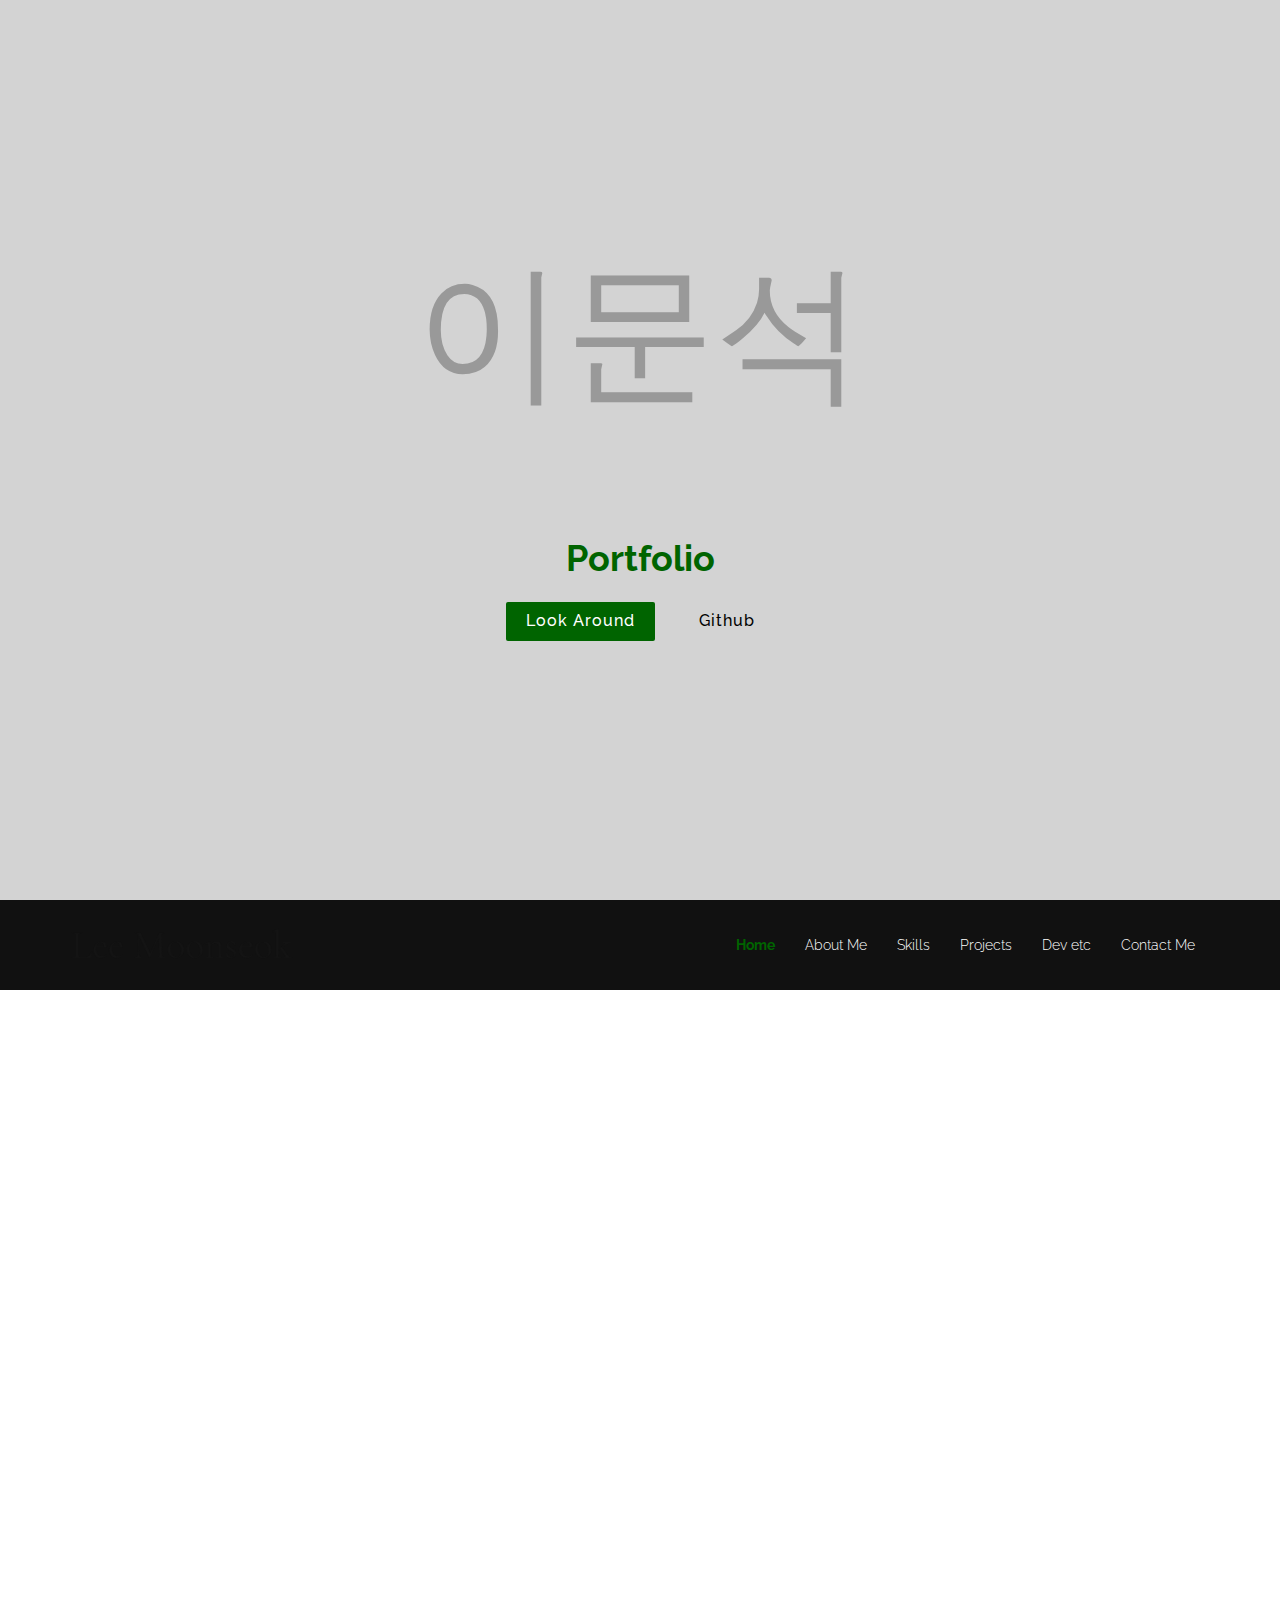
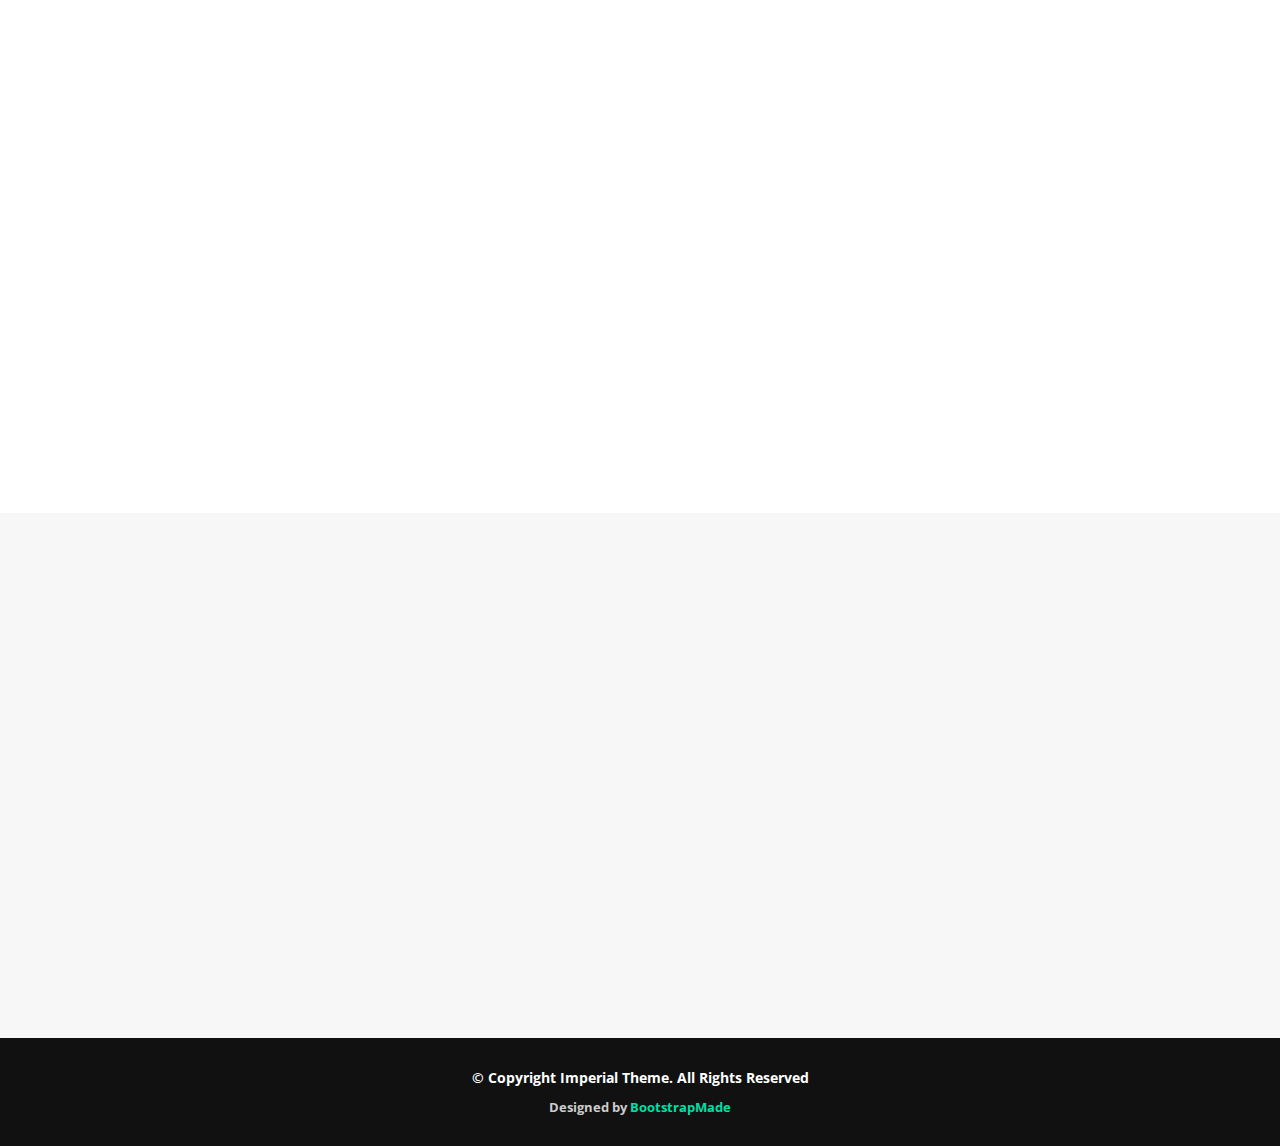
==== index.html @ 18195cc5 "modify some text" ====
<!DOCTYPE html>
<html lang="ko" xmlns="http://www.w3.org/1999/xhtml" xmlns:th="http://www.thymeleaf.org" xmlns:layout="http://www.ultraq.net.nz/thymeleaf/layout">

<head>
    <meta charset="utf-8">
    <title>이문석</title>
    <meta content="width=device-width, initial-scale=1.0" name="viewport">
    <meta content="" name="keywords">
    <meta content="" name="description">

    <!-- Facebook Opengraph integration: https://developers.facebook.com/docs/sharing/opengraph -->
    <meta property="og:title" content="">
    <meta property="og:image" content="">
    <meta property="og:url" content="">
    <meta property="og:site_name" content="">
    <meta property="og:description" content="">

    <!-- Twitter Cards integration: https://dev.twitter.com/cards/  -->
    <meta name="twitter:card" content="summary">
    <meta name="twitter:site" content="">
    <meta name="twitter:title" content="">
    <meta name="twitter:description" content="">
    <meta name="twitter:image" content="">

    <!-- Place your favicon.ico and apple-touch-icon.png in the template root directory -->
    <link href="src/main/resources/static/img/favicon.png" rel="shortcut icon">

    <!-- Google Fonts -->
    <link href="https://fonts.googleapis.com/css?family=Open+Sans:300,300i,400,400i,700,700i|Raleway:300,400,500,700,800" rel="stylesheet">

    <!-- Bootstrap CSS File -->
    <link href="./src/main/resources/static/lib/bootstrap/css/bootstrap.min.css" rel="stylesheet">

    <!-- Libraries CSS Files -->
    <link href="./src/main/resources/static/lib/font-awesome/css/font-awesome.min.css" rel="stylesheet">
    <link href="./src/main/resources/static/lib/animate-css/animate.min.css" rel="stylesheet">

    <!-- Main Stylesheet File -->
    <link href="./src/main/resources/static/css/style.css" rel="stylesheet">
    <link href="http://fonts.googleapis.com/earlyaccess/notosanskr.css" rel="stylesheet">
    <!-- =======================================================
      Theme Name: Imperial
      Theme URL: https://bootstrapmade.com/imperial-free-onepage-bootstrap-theme/
      Author: BootstrapMade.com
      Author URL: https://bootstrapmade.com
    ======================================================= -->
</head>

<body>
<div id="preloader"></div>

<!--==========================
Hero Section
============================-->
<section id="hero">
    <div class="hero-container">
        <div class="wow fadeIn">

            <h2><span class="rotating" style="font-size:150px">이문석, Lee Moonseok</span></h2>
            <br><br>
            <h1>Portfolio</h1>
            <div class="actions">
                <a href="#about" class="btn-get-started">Look Around</a>
                <a href="https://github.com/moonseoklee" class="btn-services">Github</a>
            </div>
        </div>
    </div>
</section>

<!--==========================
Header Section
============================-->
<header id="header">
    <div class="container">

        <div id="logo" class="pull-left">
            <a href="#hero"><img src="./src/main/resources/static/img/logo.png" alt="" title="" /></img></a>
            <!-- Uncomment below if you prefer to use a text image -->
            <!--<h1><a href="#hero">Header 1</a></h1>-->
        </div>

        <nav id="nav-menu-container">
            <ul class="nav-menu">
                <li class="menu-active"><a href="#hero" style="font-weight: bold">Home</a></li>
                <li><a href="#about">About Me</a></li>
                <li><a href="#skills">Skills</a></li>
                <li><a href="#portfolio">Projects</a></li>
                <li><a href="#team">Dev etc</a></li>

                <!--li class="menu-has-children"><a href="">Drop Down</a>
                    <ul>
                        <li><a href="#">Drop Down 1</a></li>
                        <li class="menu-has-children"><a href="#">Drop Down 2</a>
                            <ul>
                                <li><a href="#">Deep Drop Down 1</a></li>
                                <li><a href="#">Deep Drop Down 2</a></li>
                                <li><a href="#">Deep Drop Down 3</a></li>
                                <li><a href="#">Deep Drop Down 4</a></li>
                                <li><a href="#">Deep Drop Down 5</a></li>
                            </ul>
                        </li>
                        <li><a href="#">Drop Down 3</a></li>
                        <li><a href="#">Drop Down 4</a></li>
                        <li><a href="#">Drop Down 5</a></li>
                    </ul>
                </li-->
                <li><a href="#contact">Contact Me</a></li>
            </ul>
        </nav>
        <!-- #nav-menu-container -->
    </div>
</header>
<!-- #header -->

<!--==========================
About Section
============================-->
<section id="about">
    <div class="container wow fadeInUp">
        <div class="row">
            <div class="col-md-12">
                <h3 class="section-title">About Me</h3>
                <div class="section-title-divider"></div>
                <p class="section-description"><div style="text-align: center" class="ns">신입 개발자입니다</div></p>
            </div>
        </div>
    </div>
    <div class="container about-container wow fadeInUp">
        <div class="row">

            <div class="col-lg-6 about-img">
                <img src="./src/main/resources/static/img/about-img.png" alt="">
            </div>

            <div class="col-md-6 about-content">
                <h2 class="about-title"><p class="ns"></p></h2>
                <p class="about-text" style="font-size:25px">
                    겸손하게 성장하고 있습니다.
                </p><br>
                <p class="about-text" style="font-size:20px;color:darkgray">
                    성장을 사이트에 꾸준히 기록하겠습니다.
                </p>

            </div>
        </div>
    </div>
</section>

<!--==========================
스킬 섹션
============================-->
<section id="skills">
    <div class="container wow fadeInUp">
        <div class="row">
            <div class="col-md-12">
                <h3 class="section-title">Skills</h3>
                <div class="section-title-divider"></div>
                <p class="section-description"><div style="text-align: center" class="ns">계속 늘어나고 있습니다</div></p>
            </div>
        </div>

        <div class="col-md-2 about-content"><h2 class="about-title">Language</h2></div>
        <div class="row">
            <div class="col-md-2 service-item">
                <div class="service-icon"><img src="https://img.icons8.com/color/48/000000/python.png"></div>
                <h4 class="service-title"><a href="">Python</a></h4>
            </div>
            <div class="col-md-2 service-item">
                <div class="service-icon"><img src="https://img.icons8.com/dusk/48/000000/java-coffee-cup-logo.png"></div>
                <h4 class="service-title"><a href="">Java</a></h4>
            </div>
            <div class="col-md-2 service-item">
                <div class="service-icon"><img src="https://img.icons8.com/color/48/000000/c-plus-plus-logo.png"></div>
                <h4 class="service-title"><a href="">C++</a></h4>
            </div>
            <div class="col-md-3 service-item">
                <div class="service-icon"><img src="https://img.icons8.com/ios-filled/48/000000/javascript.png"></div>
                <h4 class="service-title"><a href="">Javascript</a></h4>

            </div>

        </div>
        <div class="col-md-2 about-content"><h2 class="about-title">Framework</h2></div>
        <div class="row">

            <div class="col-md-2 service-item">
                <div class="service-icon"><img src="https://img.icons8.com/color/48/000000/nodejs.png"></div>
                <h4 class="service-title"><a href="">NodeJS</a></h4>
            </div>
            <div class="col-md-2 service-item">
                <div class="service-icon"><img src="https://img.icons8.com/color/48/000000/django.png"></div>
                <h4 class="service-title"><a href="">Django</a></h4>
            </div>
            <div class="col-md-3 service-item">
                <div class="service-icon"><img src="https://img.icons8.com/color/48/000000/spring-logo.png"></div>
                <h4 class="service-title"><a href="">Springboot</a></h4>
            </div>
        </div>

        <div class="col-md-2 about-content"><h2 class="about-title">Database</h2></div>
        <div class="row">
            <div class="col-md-2 service-item">
                <div class="service-icon"><img src="https://img.icons8.com/color/48/000000/mysql.png"></div>
                <h4 class="service-title"><a href="">MySQL</a></h4>
            </div>
            <div class="col-md-2 service-item">
                <div class="service-icon"><img src="src/main/resources/static/img/dynamo.png" width="48" height="48"></div>
                <h4 class="service-title"><a href="">Dynamo</a></h4>
            </div>
            <div class="col-md-2 service-item">
                <div class="service-icon"><img src="https://img.icons8.com/color/48/000000/mongodb.png"></div>
                <h4 class="service-title"><a href="">Mongo</a></h4>
            </div>
        </div>

        <div class="col-md-2 about-content"><h2 class="about-title">Etc</h2></div>
        <div class="row">
            <div class="col-md-2 service-item">
                <div class="service-icon"><img src="https://img.icons8.com/doodle/48/000000/github--v1.png"/></div>
                <h4 class="service-title"><a href="">Git</a></h4>
            </div>
            <div class="col-md-2 service-item">
                <div class="service-icon"><img src="src/main/resources/static/img/aws.png" width="65" height="48"></div>
                <h4 class="service-title"><a href="">AWS</a></h4>
            </div>

        </div>
    </div>
</section>


<section id="subscribe">
    <div class="container wow fadeInUp">
        <div class="row">
            <div class="col-md-8">
                <h3 class="subscribe-title">Download Word File</h3>
                <p class="subscribe-text">doc 타입의 자소서, resume</p>
            </div>
            <div class="col-md-2 subscribe-btn-container">
                <a class="subscribe-btn" href="resume.docx">resumue</a>
            </div>
            <div class="col-md-2 subscribe-btn-container">
                <a class="subscribe-btn" href="자기소개서.docx">자소서</a>
            </div>
        </div>
    </div>
</section>

<!--==========================
Porfolio Section
============================-->
<section id="portfolio">
    <div class="container wow fadeInUp">
        <div class="row">
            <div class="col-md-12">
                <h3 class="section-title">Projects</h3>
                <div class="section-title-divider"></div>
                <p class="section-description">마우스를 올리면 설명이 나오고 클릭하면 git으로 이동합니다</p>
            </div>
        </div>

        <div class="row">
            <div class="col-md-3">
                <a class="portfolio-item" style="background-image: url(src/main/resources/static/img/portfolio-1.png);" href="https://github.com/moonseoklee/kugrade">
                    <div class="details">
                        <h4>KUGrade</h4>
                        <span>Django</span>
                        <span>&nbsp;</span>
                        <span>고려대학교 포털 아이디로 로그인을 하면 전체 성적을 그래프로 보여줍니다</span>
                    </div>
                </a>
            </div>

            <div class="col-md-3">
                <a class="portfolio-item" style="background-image: url(src/main/resources/static/img/portfolio-2.PNG);" href="https://github.com/moonseoklee/bitPrice">
                    <div class="details">
                        <h4>Bitprice</h4>
                        <span>javascript webextension</span>
                        <span>&nbsp;</span>
                        <span>암호화폐 거래소 API에서 수집한 암호화폐별 가격을 보여줍니다</span>
                    </div>
                </a>
            </div>

            <div class="col-md-3">
                <a class="portfolio-item" style="background-image: url(src/main/resources/static/img/portfolio-3.PNG);" href="https://github.com/moonseoklee/portfolio">
                    <div class="details">
                        <h4>Portfolio</h4>
                        <span>springboot bootstrap</span>
                        <span>&nbsp;</span>
                        <span>Springboot를 이용한 웹 포트폴리오. html 템플릿 저작권은 imperial-theme에게 있습니다. </span>
                    </div>
                </a>
            </div>

            <div class="col-md-3">
                <a class="portfolio-item" style="background-image: url(src/main/resources/static/img/portfolio-4.png);" href="">
                    <div class="details">
                        <h4>인구 대비 범죄, 범죄율 시각화</h4>
                        <span>python, folium(python lib)</span>
                        <span>&nbsp;</span>
                        <span>공공데이터 포털의 데이터를 파싱해 시각화합니다</span>
                    </div>
                </a>
            </div>




        </div>
    </div>
</section>

<!--==========================
Testimonials Section
============================-->
<!--section id="testimonials">
    <div class="container wow fadeInUp">
        <div class="row">
            <div class="col-md-12">
                <h3 class="section-title">Testimonials</h3>
                <div class="section-title-divider"></div>
                <p class="section-description">Erdo lide, nora porodo filece, salvam esse se, quod concedimus ses haec dicturum fuisse</p>
            </div>
        </div>

        <div class="row">
            <div class="col-md-3">
                <div class="profile">
                    <div class="pic"><img src="img/client-1.jpg" alt=""></div>
                    <h4>Saul Goodman</h4>
                    <span>Lawless Inc</span>
                </div>
            </div>
            <div class="col-md-9">
                <div class="quote">
                    <b><img src="img/quote_sign_left.png" alt=""></b> Proin iaculis purus consequat sem cure digni ssim donec porttitora entum suscipit rhoncus. Accusantium quam, ultricies eget id, aliquam eget nibh et. Maecen aliquam, risus at semper. <small><img src="img/quote_sign_right.png" alt=""></small>
                </div>
            </div>
        </div>

        <div class="row">
            <div class="col-md-9">
                <div class="quote">
                    <b><img src="img/quote_sign_left.png" alt=""></b> Sed ut perspiciatis unde omnis iste natus error sit voluptatem accusantium doloremque laudantium, totam rem aperiam, eaque ipsa quae ab illo inventore veritatis architecto beatae. <small><img src="img/quote_sign_right.png" alt=""></small>
                </div>
            </div>
            <div class="col-md-3">
                <div class="profile">
                    <div class="pic"><img src="img/client-2.jpg" alt=""></div>
                    <h4>Sara Wilsson</h4>
                    <span>Odeo Inc</span>
                </div>
            </div>
        </div>

    </div>
</section-->

<!--==========================
Team Section
============================-->
<section id="team">
    <div class="container wow fadeInUp">
        <div class="row">
            <div class="col-md-12">
                <h3 class="section-title">Dev etc</h3>
                <div class="section-title-divider"></div>
                <p class="section-description"><div style="text-align: center" class="ns">개발 관련 경험, 클릭하면 설명이 나와요</div></p>
            </div>
        </div>

        <div class="row">
            <div class="col-md-3">
                <div class="member">
                    <div class="pic"> <a href="#layer1" class="btn-example"><img src="src/main/resources/static/img/boj.JPG" alt=""></a>
                        <div id="layer1" class="pop-layer">
                        <div class="pop-container">
                            <div class="pop-conts">
                                <!--content //-->
                                <p style="text-align: left;font-size:12px" class="ctxt mb20">백준 온라인 저지 풀이<br>
                                   프로그래밍 문제풀이 사이트에서<br>
                                    300문제 이상을 풀었습니다.<br><br>
                                    Used : Python,C++<br>
                                    More : <a href="https://www.acmicpc.net/user/winnyiee" title="Pixel perfect">백준 solved list</a>
                                </p>

                                <div class="btn-r">
                                    <a href="#" class="btn-layerClose">Close</a>
                                </div>
                                <!--// content-->
                            </div>
                        </div>
                    </div></div>

                    <h4 style="color:black;">프로그래밍 문제풀이</h4>
                </div>
            </div>

            <div class="col-md-3">
                <div class="member">
                    <div class="pic"> <a href="#layer2" class="btn-example"><img src="src/main/resources/static/img/programmer.png" alt=""></a>
                        <div id="layer2" class="pop-layer">
                            <div class="pop-container">
                                <div class="pop-conts">
                                    <!--content //-->
                                    <p style="text-align: left;font-size:12px" class="ctxt mb20">개발 인턴<br>
                                        암호화폐 관련 플랫폼 제공 스타트업 SOOHO에서<br>
                                        malicious한 암호화폐 주소를 수집하고 <br>
                                        DB or 파일 스토리지에 적재하는 자동화 툴을 개발했습니다.<br><br>
                                        Used : Node.js, S3, DynamoDB
                                    </p>

                                    <div class="btn-r">
                                        <a href="#" class="btn-layerClose">Close</a>
                                    </div>
                                    <!--// content-->
                                </div>
                            </div>
                        </div></div>

                    <h4 style="color:black;">인턴</h4>
                </div>
            </div>
            <div class="col-md-3">
                <div class="member">
                    <div class="pic"> <a href="#layer3" class="btn-example"><img src="src/main/resources/static/img/lab.png" alt="">
                    </a>
                        <div id="layer3" class="pop-layer">
                            <div class="pop-container">
                                <div class="pop-conts">
                                    <!--content //-->
                                    <p style="text-align: left ;font-size:12px" class="ctxt mb20">IoT 연구실 학부연구생<br>
                                        학과 IoT 연구실에서 학부연구생 생활을 했습니다.<br>
                                        카카오API를 이용한 v2t,t2v UI를 제작하고<br>
                                        각종 세미나에 참석하여 기술 동향을 배우며<br>
                                        GAN을 이용한 Img generation 등을 하였습니다.<br>
                                        Used : Python, Tensorflow, EC2
                                    </p>

                                    <div class="btn-r">
                                        <a href="#" class="btn-layerClose">Close</a>
                                    </div>
                                    <!--// content-->
                                </div>
                            </div>
                        </div></div>

                    <h4 style="color:black;">학부연구생</h4>
                </div>
            </div>
            <div class="col-md-3">
                <div class="member">
                    <div class="pic"> <a href="#layer4" class="btn-example"><img src="src/main/resources/static/img/codeclub.png" width="128" alt="">
                    </a>
                        <div id="layer4" class="pop-layer">
                            <div class="pop-container">
                                <div class="pop-conts">
                                    <!--content //-->
                                    <p style="text-align: left ;font-size:12px" class="ctxt mb20">코드클럽 교육 봉사<br><br>
                                        codeclub이란 단체에서<br>
                                        교육 플랫폼 scratch를 이용해<br>
                                        초등생 대상으로 교육 봉사를 하였습니다.<br>

                                    </p>

                                    <div class="btn-r">
                                        <a href="#" class="btn-layerClose">Close</a>
                                    </div>
                                    <!--// content-->
                                </div>
                            </div>
                        </div></div>

                    <h4 style="color:black;">SW 교육 봉사</h4>
                </div>
            </div>
            <!--div class="col-md-3">
                <div class="member">
                    <div class="pic"><img src="img/team-3.jpg" alt=""></div>
                    <h4>William Anderson</h4>
                    <span>CTO</span>
                    <div class="social">
                        <a href=""><i class="fa fa-twitter"></i></a>
                        <a href=""><i class="fa fa-facebook"></i></a>
                        <a href=""><i class="fa fa-google-plus"></i></a>
                        <a href=""><i class="fa fa-linkedin"></i></a>
                    </div>
                </div>
            </div>

            <div class="col-md-3">
                <div class="member">
                    <div class="pic"><img src="img/team-4.jpg" alt=""></div>
                    <h4>Amanda Jepson</h4>
                    <span>Accountant</span>
                    <div class="social">
                        <a href=""><i class="fa fa-twitter"></i></a>
                        <a href=""><i class="fa fa-facebook"></i></a>
                        <a href=""><i class="fa fa-google-plus"></i></a>
                        <a href=""><i class="fa fa-linkedin"></i></a>
                    </div>
                </div>
            </div-->

        </div>
    </div>
</section>

<!--==========================
Contact Section
============================-->
<section id="contact">
    <div class="container wow fadeInUp">
        <div class="row">
            <div class="col-md-12">
                <h3 class="section-title">Contact Me</h3>
                <div class="section-title-divider"></div>
                <p class="section-description"><div style="text-align: center" class="ns">메일 아이콘을 눌러 메일을 보내세요!</div></p>
            </div>
        </div>

        <div class="row">
            <div class="col-md-3 col-md-push-2">
                <div class="info">
                    <div>
                        <i class="fa fa-map-marker"></i>
                        <p>Ilsan<br>Goyang City</p>
                    </div>

                    <div>
                        <i class="fa fa-envelope"></i>
                        <p>gwinnyiee@gmail.com</p>
                    </div>

                    <div>
                        <i class="fa fa-phone"></i>
                        <p>01064958290</p>
                    </div>

                </div>
            </div>

            <div class="col-md-5 col-md-push-2">
                <div class="form">
                    <!--div id="sendmessage">Your message has been sent. Thank you!</div-->

                    <div class="text-center"><button type="submit" style="background-color:transparent" onclick="location.href='mailto:gwinnyiee@gmail.com'"><img src="./src/main/resources/static/img/gmail.png" alt=""><a href="mailto:gwinnyiee@gmail.com"></a></button></div>



                </div>
            </div>

        </div>
    </div>
</section>

<!--==========================
Footer
============================-->
<footer id="footer">
    <div class="container">
        <div class="row">
            <div class="col-md-12">
                <div class="copyright">
                    &copy; Copyright <strong>Imperial Theme</strong>. All Rights Reserved
                </div>
                <div class="credits">
                    <!--
                      All the links in the footer should remain intact.
                      You can delete the links only if you purchased the pro version.
                      Licensing information: https://bootstrapmade.com/license/
                      Purchase the pro version with working PHP/AJAX contact form: https://bootstrapmade.com/buy/?theme=Imperial
                    -->
                    Designed by <a href="https://bootstrapmade.com/">BootstrapMade</a>
                </div>
            </div>
        </div>
    </div>
</footer>
<!-- #footer -->

<a href="#" class="back-to-top"><i class="fa fa-chevron-up"></i></a>

<!-- Required JavaScript Libraries -->
<script src="./src/main/resources/static/lib/jquery/jquery.min.js"></script>
<script src="./src/main/resources/static/lib/bootstrap/js/bootstrap.min.js"></script>
<script src="./src/main/resources/static/lib/superfish/hoverIntent.js"></script>
<script src="./src/main/resources/static/lib/superfish/superfish.min.js"></script>
<script src="./src/main/resources/static/lib/morphext/morphext.min.js"></script>
<script src="./src/main/resources/static/lib/wow/wow.min.js"></script>
<script src="./src/main/resources/static/lib/stickyjs/sticky.js"></script>
<script src="./src/main/resources/static/lib/easing/easing.js"></script>

<!-- Template Specisifc Custom Javascript File -->
<script src="./src/main/resources/static/js/custom.js"></script>




</body>
---- src/main/resources/static/css/style.css ----
/*
  Theme Name: Imperial
  Theme URL: https://bootstrapmade.com/imperial-free-onepage-bootstrap-template/
  Author: BootstrapMade
  Author URL: https://bootstrapmade.com
*/
/*--------------------------------------------------------------
# General
--------------------------------------------------------------*/

body {
  background: #fff;
  color: black;
  font-weight:bold;
  font-family: "Open Sans", sans-serif;
}
.pop-layer .pop-container {
  padding: 20px 25px;
}
.ns{font-family: 'Noto Sans KR', sans-serif;}
.pop-layer p.ctxt {
  color: #666;
  line-height: 25px;
}

.pop-layer .btn-r {
  width: 100%;
  margin: 10px 0 20px;
  padding-top: 10px;
  border-top: 1px solid #DDD;
  text-align: right;
}

.pop-layer {
  display: none;
  position: absolute;
  top: 50%;
  left: 50%;
  width: 410px;
  height: auto;
  background-color: #fff;
  border: 5px solid #3571B5;
  z-index: 10;
}

.dim-layer {
  display: none;
  position: fixed;
  _position: absolute;
  top: 0;
  left: 0;
  width: 100%;
  height: 100%;
  z-index: 100;
}

.dim-layer .dimBg {
  position: absolute;
  top: 0;
  left: 0;
  width: 100%;
  height: 100%;
  background: #000;
  opacity: .5;
  filter: alpha(opacity=50);
}

.dim-layer .pop-layer {
  display: block;
}

a.btn-layerClose {
  display: inline-block;
  height: 25px;
  padding: 0 14px 0;
  border: 1px solid #304a8a;
  background-color: #3f5a9d;
  font-size: 13px;
  color: #fff;
  line-height: 25px;
}

a.btn-layerClose:hover {
  border: 1px solid #091940;
  background-color: #1f326a;
  color: #fff;
}
a {
  color: #01DFA5;
  transition: 0.5s;
}

a:hover, a:active, a:focus {
  color: #03c5ec;
  outline: none;
  text-decoration: none;
}

p {
  padding: 0;
  margin: 0 0 30px 0;
}

h1, h2, h3, h4, h5, h6 {
  font-family: "Raleway", sans-serif;
  font-weight: 400;
  margin: 0 0 20px 0;
  padding: 0;
}

/* Prelaoder */
#preloader {
  position: fixed;
  left: 0;
  top: 0;
  z-index: 999;
  width: 100%;
  height: 100%;
  overflow: visible;
  background: #fff url("../img/preloader.svg") no-repeat center center;
}

/* Back to top button */
.back-to-top {
  position: fixed;
  display: none;
  background: rgba(0, 0, 0, 0.2);
  color: #fff;
  padding: 6px 12px 9px 12px;
  font-size: 16px;
  border-radius: 2px;
  right: 15px;
  bottom: 15px;
  transition: background 0.5s;
}

@media (max-width: 768px) {
  .back-to-top {
    bottom: 15px;
  }
}

.back-to-top:focus {
  background: rgba(0, 0, 0, 0.2);
  color: #fff;
  outline: none;
}

.back-to-top:hover {
  background: #03C4EB;
  color: #fff;
}

/*--------------------------------------------------------------
# Welcome
--------------------------------------------------------------*/
#hero {
  display: table;
  width: 100%;
  height: 100vh;
  background-color: lightgray;
  background-size: cover;
}

@media (min-width: 1024px) {
  #hero {
    background-attachment: fixed;
  }
}

#hero .hero-logo {
  margin: 20px;
}

#hero .hero-logo img {
  max-width: 100%;
}

#hero .hero-container {
  background: lightgray;
  display: table-cell;
  margin: 0;
  padding: 0;
  text-align: center;
  vertical-align: middle;
}

#hero h1 {
  margin: 30px 0 10px 0;
  font-weight: 700;
  line-height: 48px;

  color: darkgreen;
}

@media (max-width: 768px) {
  #hero h1 {
    font-size: 28px;
    line-height: 36px;
  }
}

#hero h2 {
  color: #999;
  margin-bottom: 50px;
}

@media (max-width: 768px) {
  #hero h2 {
    font-size: 24px;
    line-height: 26px;
    margin-bottom: 30px;
  }
  #hero h2 .rotating {
    display: block;
  }
}

#hero .rotating > .animated {
  display: inline-block;
}

#hero .actions a {
  font-family: "Raleway", sans-serif;

  font-weight: 500;
  font-size: 16px;
  letter-spacing: 1px;
  display: inline-block;
  padding: 8px 20px;
  border-radius: 2px;
  transition: 0.5s;
  margin: 10px;
}

#hero .btn-get-started {
  background: darkgreen;
  /*border: 2px solid #03C4EB;*/
  color: #fff;
}

#hero .btn-get-started:hover {
  background: none;

  color: #fff;
}

#hero .btn-services {

  color: black;
}

#hero .btn-services:hover {
  background: darkgreen;

}

/*--------------------------------------------------------------
# Header
--------------------------------------------------------------*/
#header {
  background: #111;
  padding: 20px 0;
  height: 90px;
}

#header #logo {
  float: left;
}

#header #logo h1 {
  font-size: 36px;
  margin: 0;
  padding: 6px 0;
  line-height: 1;
  font-family: "Raleway", sans-serif;
  font-weight: 700;
  letter-spacing: 3px;

}

#header #logo h1 a, #header #logo h1 a:hover {
  color: #fff;
}

#header #logo img {
  padding: 0;
  margin: 0;
  max-height: 50px;
}

@media (max-width: 768px) {
  #header {
    height: 80px;
  }
  #header #logo h1 {
    font-size: 26px;
  }
  #header #logo img {
    max-height: 40px;
  }
}

.is-sticky #header {
  background: rgba(0, 0, 0, 0.85);
}

/*--------------------------------------------------------------
# Navigation Menu
--------------------------------------------------------------*/
/* Nav Menu Essentials */
.nav-menu, .nav-menu * {
  margin: 0;
  padding: 0;
  list-style: none;
}

.nav-menu ul {
  position: absolute;
  display: none;
  top: 100%;
  left: 0;
  z-index: 99;
}

.nav-menu li {
  position: relative;
  white-space: nowrap;
}

.nav-menu > li {
  float: left;
}

.nav-menu li:hover > ul,
.nav-menu li.sfHover > ul {
  display: block;
}

.nav-menu ul ul {
  top: 0;
  left: 100%;
}

.nav-menu ul li {
  min-width: 180px;
}

/* Nav Menu Arrows */
.sf-arrows .sf-with-ul {
  padding-right: 30px;
}

.sf-arrows .sf-with-ul:after {
  content: "\f107";
  position: absolute;
  right: 15px;
  font-family: FontAwesome;
  font-style: normal;
  font-weight: normal;
}

.sf-arrows ul .sf-with-ul:after {
  content: "\f105";
}

/* Nav Meu Container */
#nav-menu-container {
  float: right;
  margin: 5px 0;
}

@media (max-width: 768px) {
  #nav-menu-container {
    display: none;
  }
}

/* Nav Meu Styling */
.nav-menu a {
  padding: 10px 15px;
  text-decoration: none;
  display: inline-block;
  color: #fff;
  font-family: 'Raleway', sans-serif;
  font-weight: 300;
  font-size: 14px;
  outline: none;
}

.nav-menu a:hover, .nav-menu li:hover > a, .nav-menu .menu-active > a {
  color: darkgreen;
}

.nav-menu ul {
  margin: 4px 0 0 15px;
  box-shadow: 0px 0px 1px 1px rgba(0, 0, 0, 0.08);
}

.nav-menu ul li {
  background: #fff;
  border-top: 1px solid #f4f4f4;
}

.nav-menu ul li:first-child {
  border-top: 0;
}

.nav-menu ul li:hover {
  background: #f6f6f6;
}

.nav-menu ul li a {
  color: #333;
}

.nav-menu ul ul {
  margin: 0;
}

/* Mobile Nav Toggle */
#mobile-nav-toggle {
  position: fixed;
  right: 0;
  top: 0;
  z-index: 999;
  margin: 20px 20px 0 0;
  border: 0;
  background: none;
  font-size: 24px;
  display: none;
  transition: all 0.4s;
  outline: none;
}

#mobile-nav-toggle i {
  color: #fff;
}

@media (max-width: 768px) {
  #mobile-nav-toggle {
    display: inline;
  }
}

/* Mobile Nav Styling */
#mobile-nav {
  position: fixed;
  top: 0;
  padding-top: 18px;
  bottom: 0;
  z-index: 998;
  background: rgba(0, 0, 0, 0.9);
  left: -260px;
  width: 260px;
  overflow-y: auto;
  transition: 0.4s;
}

#mobile-nav ul {
  padding: 0;
  margin: 0;
  list-style: none;
}

#mobile-nav ul li {
  position: relative;
}

#mobile-nav ul li a {
  color: #fff;
  font-size: 16px;
  overflow: hidden;
  padding: 10px 22px 10px 15px;
  position: relative;
  text-decoration: none;
  width: 100%;
  display: block;
  outline: none;
}

#mobile-nav ul li a:hover {
  color: #fff;
}

#mobile-nav ul li li {
  padding-left: 30px;
}

#mobile-nav ul .menu-has-children i {
  position: absolute;
  right: 0;
  z-index: 99;
  padding: 15px;
  cursor: pointer;
  color: #fff;
}

#mobile-nav ul .menu-has-children i.fa-chevron-up {
  color: #03C4EB;
}

#mobile-nav ul .menu-item-active {
  color: #03C4EB;
}

#mobile-body-overly {
  width: 100%;
  height: 100%;
  z-index: 997;
  top: 0;
  left: 0;
  position: fixed;
  background: rgba(0, 0, 0, 0.6);
  display: none;
}

/* Mobile Nav body classes */
body.mobile-nav-active {
  overflow: hidden;
}

body.mobile-nav-active #mobile-nav {
  left: 0;
}

body.mobile-nav-active #mobile-nav-toggle {
  color: #fff;
}

/*--------------------------------------------------------------
# Sections
--------------------------------------------------------------*/
/* Sections Common
--------------------------------*/
.section-title {
  font-size: 32px;
  color: #111;

  text-align: center;
  font-weight: 700;
}

.section-description {
  text-align: center;
  margin-bottom: 40px;
}

.section-title-divider {
  width: 50px;
  height: 3px;
  background: darkgreen;
  margin: 0 auto;
  margin-bottom: 20px;
}

/* Get Started Section
--------------------------------*/
#about {
  background: #fff;
  padding: 80px 0;
}

#about .about-img {
  overflow: hidden;
}

#about .about-img img {
  max-width: 70%;
}

@media (max-width: 768px) {
  #about .about-img {
    height: auto;
  }
  #about .about-img img {
    margin-left: 0;
    padding-bottom: 30px;
  }
}

#about .about-content {
  background: #fff;
}

#about .about-title {
  color: black;
  font-weight: 700;
  font-size: 28px;
}

#about .about-text {
  line-height: 26px;
  margin-bottom: 15px;
}

#about .about-text:last-child {
  margin-bottom: 0;
}

/* Services Section
--------------------------------*/
#skills {
  background: linear-gradient(rgba(255, 255, 255, 0.9), rgba(255, 255, 255, 0.9)), url("../img/services-bg.jpg") fixed center center;
  background-size: cover;
  padding: 80px 0 60px 0;
}

#skills .service-item {
  margin-bottom: 20px;
}

#skills .service-icon {
  float: left;
  background: White;
  padding: 0px;
  border-radius: 50%;
  transition: 0.5s;
  border: 1px solid White;
}

#skills .service-icon i {
  color: #fff;
  font-size: 24px;
}

#skills .service-item:hover .service-icon {
  background: #fff;
}

#skills .service-item:hover .service-icon i {
  color: #03C4EB;
}

#skills .service-title {
  margin-left: 40px;
  font-weight: 700;
  margin-bottom: 15px;
  margin-top:17px;
  /*text-transform: uppercase;*/
}

#skills .service-title a {
  margin-left: 20px;
  color: black;
}

#skills .service-description {
  margin-left: 80px;
  line-height: 24px;
}

/* Subscribe Section
--------------------------------*/
#subscribe {
  background: linear-gradient(rgba(0, 0, 0, 0.6), rgba(0, 0, 0, 0.6)), url(../img/subscribe-bg.jpg) fixed center center;
  background-size: cover;
  padding: 80px 0;
}

#subscribe .subscribe-title {
  color: #fff;
  font-size: 28px;
  font-weight: 700;
}

#subscribe .subscribe-text {
  color: #fff;
}

#subscribe .subscribe-btn-container {
  text-align: center;
  padding-top: 20px;
}

#subscribe .subscribe-btn {
  font-family: "Raleway", sans-serif;

  font-weight: 500;
  font-size: 16px;
  letter-spacing: 1px;
  display: inline-block;
  padding: 8px 20px;
  border-radius: 2px;
  transition: 0.5s;
  margin: 10px;
  border: 2px solid #fff;
  color: #fff;
}

#subscribe .subscribe-btn:hover {
  background: #03C4EB;
  border: 2px solid #03C4EB;
}

/* Portfolio Section
--------------------------------*/
#portfolio {
  background: #fff;
  padding: 80px 0;
}

#portfolio .portfolio-item {
  background-position: center center;
  background-size: cover;
  background-repeat: no-repeat;
  position: relative;
  height: 260px;
  width: 100%;
  display: table;
  overflow: hidden;
  margin-bottom: 30px;
}

#portfolio .portfolio-item .details {
  height: 260px;
  background: #fff;
  display: table-cell;
  vertical-align: middle;
  opacity: 0;
  transition: 0.3s;
  text-align: center;
}

#portfolio .portfolio-item .details h4 {
  font-size: 16px;
  transition: transform 0.3s, opacity 0.3s;
  transform: translate3d(0, -15px, 0);
  font-weight: 700;
  color: #333333;
}

#portfolio .portfolio-item .details span {
  display: block;
  color: #666666;
  font-size: 13px;
  transition: transform 0.3s, opacity 0.3s;
  transform: translate3d(0, 15px, 0);
}

#portfolio .portfolio-item:hover .details {
  opacity: 0.8;
}

#portfolio .portfolio-item:hover .details h4 {
  transform: translate3d(0, 0, 0);
}

#portfolio .portfolio-item:hover .details span {
  transform: translate3d(0, 0, 0);
}

/* Testimonials Section
--------------------------------*/
#testimonials {
  background: #f6f6f6;
  padding: 80px 0;
}

#testimonials .profile {
  text-align: center;
}

#testimonials .profile .pic {
  border-radius: 50%;
  border: 6px solid #fff;
  margin-bottom: 15px;
  overflow: hidden;
  height: 260px;
  width: 260px;
}

#testimonials .profile .pic img {
  max-width: 100%;
}

#testimonials .profile h4 {
  font-weight: 700;
  color: #03C4EB;
  margin-bottom: 5px;
}

#testimonials .profile span {
  color: #333333;
}

#testimonials .quote {
  position: relative;
  background: #fff;
  padding: 60px;
  margin-top: 40px;
  font-size: 16px;
  font-style: italic;
  border-radius: 5px;
}

#testimonials .quote b {
  display: inline-block;
  font-size: 22px;
  left: -9px;
  position: relative;
  top: -8px;
}

#testimonials .quote small {
  display: inline-block;
  right: -9px;
  position: relative;
  top: 4px;
}

/* Team Section
--------------------------------*/
#team {
  background: #fff;
  padding: 80px 0 60px 0;
}

#team .member {
  text-align: center;
  margin-bottom: 20px;
}

#team .member .pic {
  margin-bottom: 15px;
  overflow: hidden;
  height: 150px;
  width: 260px;
}

#team .member .pic img {
  max-width: 100%;
}

#team .member h4 {
  font-weight: 700;
  margin-bottom: 2px;
  font-color: black;
}

#team .member span {
  font-style: italic;
  display: block;
  font-size: 13px;
}

#team .member .social {
  margin-top: 15px;
}

#team .member .social a {
  color: #b3b3b3;
}

#team .member .social a:hover {
  color: #03C4EB;
}

#team .member .social i {
  font-size: 18px;
  margin: 0 2px;
}

/* Contact Section
--------------------------------*/
#contact {
  background: #f7f7f7;
  padding: 80px 0;
}

#contact .info {
  color: #333333;
}

#contact .info i {
  font-size: 32px;
  color: darkgreen;
  float: left;
}

#contact .info p {
  padding: 0 0 10px 50px;
  line-height: 24px;
}

#contact .form #sendmessage {
  color: #03C4EB;
  border: 1px solid #03C4EB;
  display: none;
  text-align: center;
  padding: 15px;
  font-weight: 600;
  margin-bottom: 15px;
}

#contact .form #errormessage {
  color: red;
  display: none;
  border: 1px solid red;
  text-align: center;
  padding: 15px;
  font-weight: 600;
  margin-bottom: 15px;
}

#contact .form #sendmessage.show, #contact .form #errormessage.show, #contact .form .show {
  display: block;
}

#contact .form .validation {
  color: red;
  display: none;
  margin: 0 0 20px;
  font-weight: 400;
  font-size: 13px;
}

#contact .form input, #contact .form textarea {
  border-radius: 0;
  box-shadow: none;
}

#contact .form button[type="submit"] {
  border: 0;
  transition: 0.9s;
  outline:0;

}

#contact .form button[type="submit"]:hover {
  background: #25d8fc;
}

/*--------------------------------------------------------------
# Footer
--------------------------------------------------------------*/
#footer {
  background: #111;
  padding: 30px 0;
  color: #fff;
}

#footer .copyright {
  text-align: center;
}

#footer .credits {
  padding-top: 10px;
  text-align: center;
  font-size: 13px;
  color: #ccc;
}
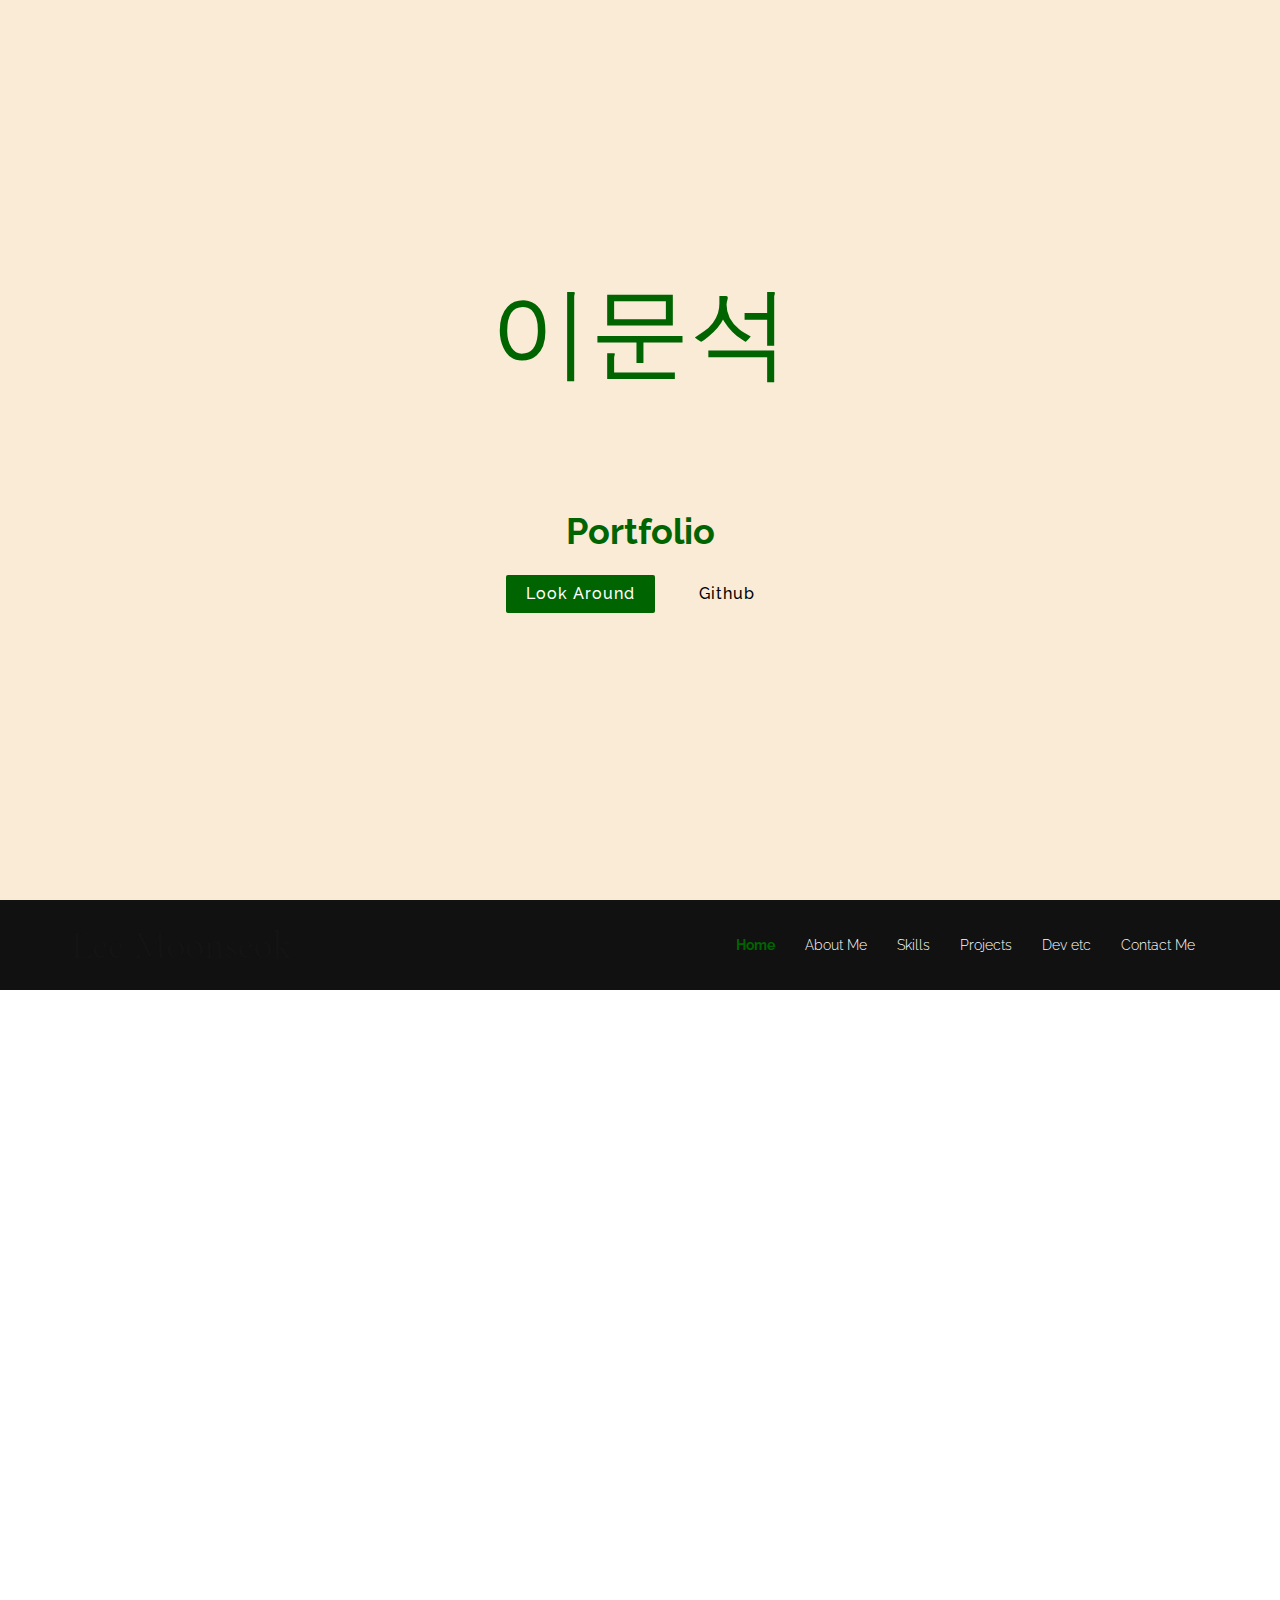
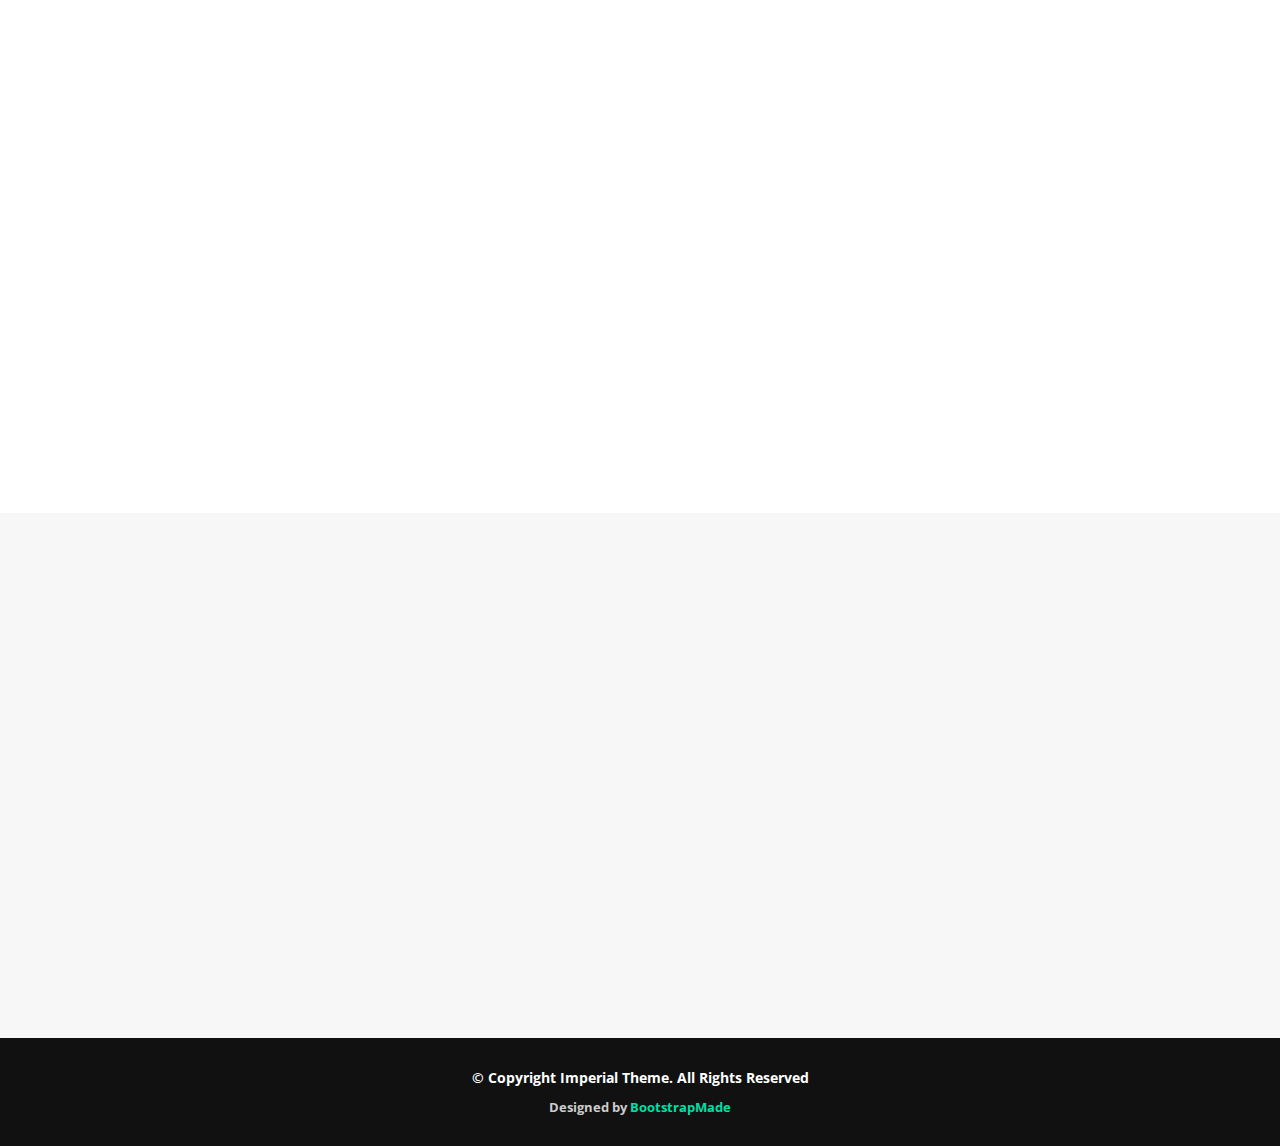
==== commit c7b8e5ba: "modify some text" ====
--- a/index.html
+++ b/index.html
@@ -56,7 +56,7 @@
     <div class="hero-container">
         <div class="wow fadeIn">
 
-            <h2><span class="rotating" style="font-size:150px">이문석, Lee Moonseok</span></h2>
+            <h2><span class="rotating" style="font-size:100px;color:darkgreen">이문석, Lee Moonseok</span></h2>
             <br><br>
             <h1>Portfolio</h1>
             <div class="actions">
--- a/src/main/resources/static/css/style.css
+++ b/src/main/resources/static/css/style.css
@@ -177,7 +177,7 @@
 }
 
 #hero .hero-container {
-  background: lightgray;
+  background: antiquewhite;
   display: table-cell;
   margin: 0;
   padding: 0;
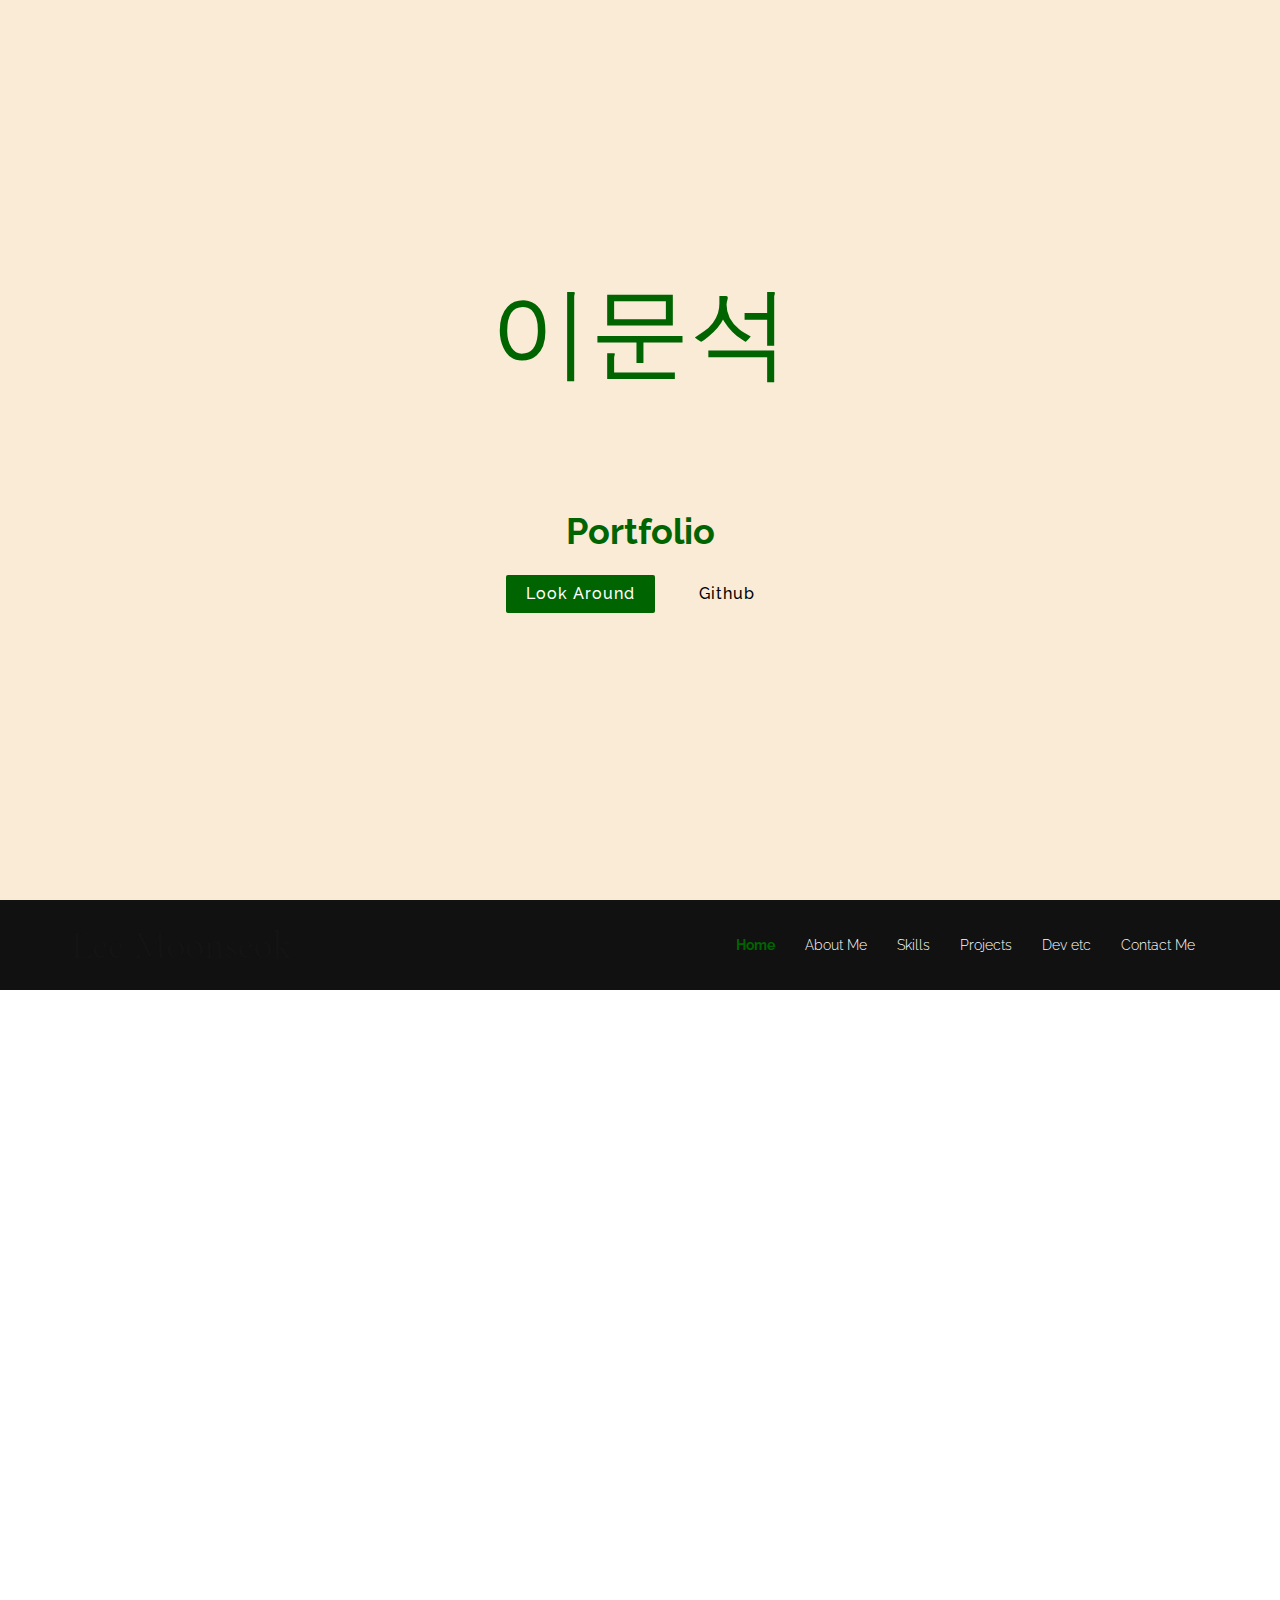
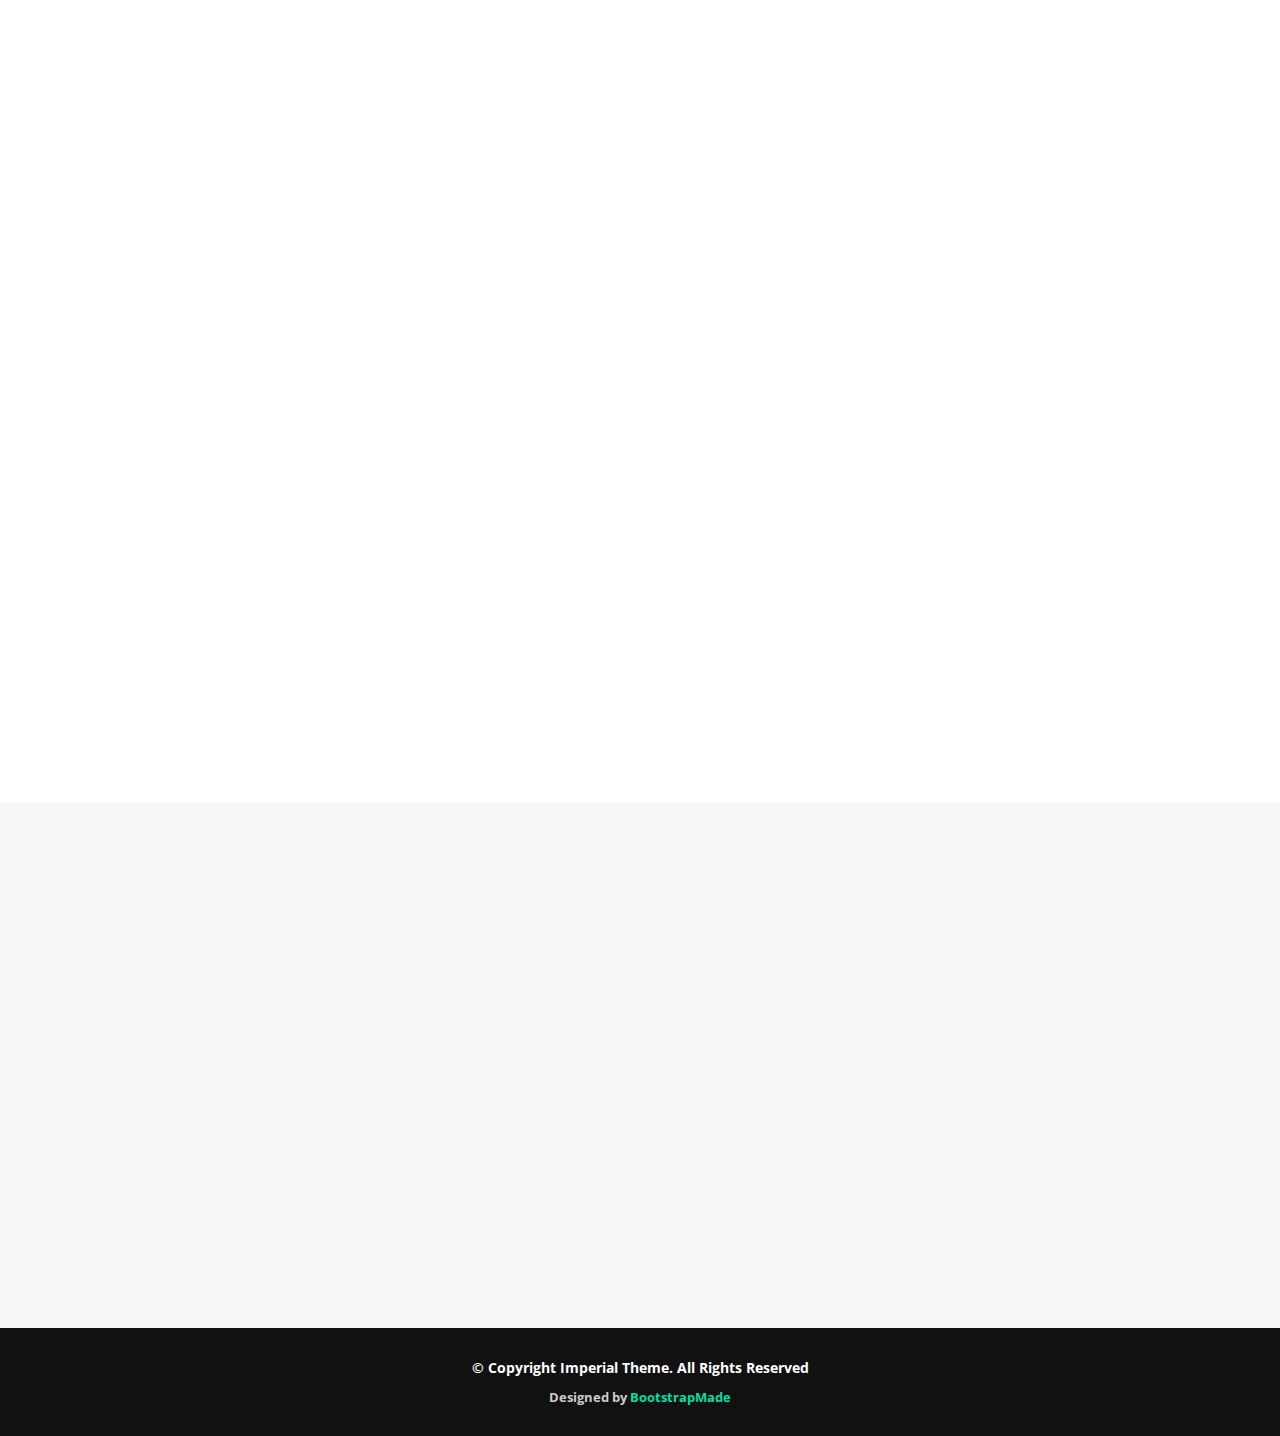
==== commit a5067e80: ":punch: add project # midas" ====
--- a/index.html
+++ b/index.html
@@ -237,7 +237,7 @@
                 <p class="subscribe-text">doc 타입의 자소서, resume</p>
             </div>
             <div class="col-md-2 subscribe-btn-container">
-                <a class="subscribe-btn" href="resume.docx">resumue</a>
+                <a class="subscribe-btn" href="resume.docx">resume</a>
             </div>
             <div class="col-md-2 subscribe-btn-container">
                 <a class="subscribe-btn" href="자기소개서.docx">자소서</a>
@@ -300,6 +300,17 @@
                         <span>python, folium(python lib)</span>
                         <span>&nbsp;</span>
                         <span>공공데이터 포털의 데이터를 파싱해 시각화합니다</span>
+                    </div>
+                </a>
+            </div>
+            <div class="col-md-3">
+                <a class="portfolio-item" style="background-image: url(src/main/resources/static/img/portfolio-5.png);" href="https://github.com/moonseoklee/midas">
+                    <div class="details">
+                        <h4>Midas 자동채움</h4>
+                        <span>Javascript</span>
+                        <span>&nbsp;</span>
+                        <span>Midas 채용 플랫폼의 정보를 로컬에 저장하고 필요할때 원클릭으로 적용해주는 Web Extension 입니다.</span>
+
                     </div>
                 </a>
             </div>
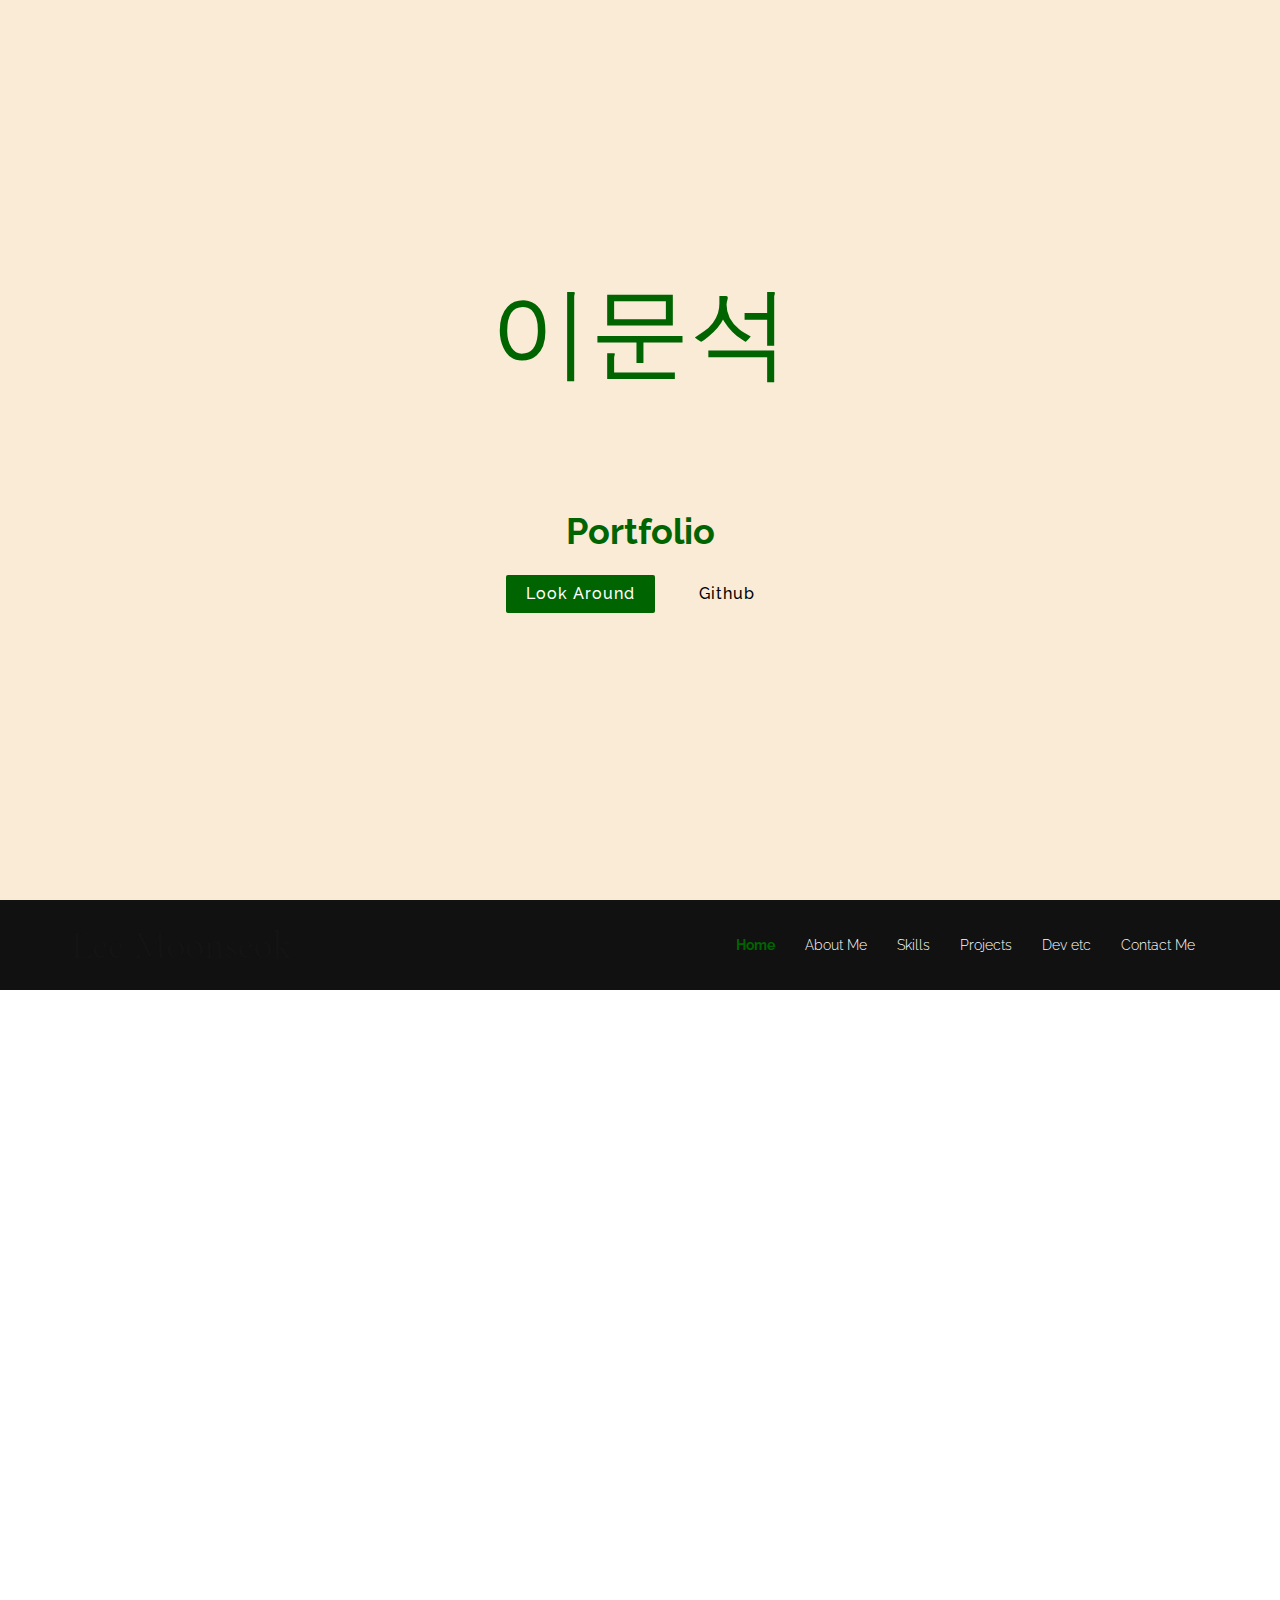
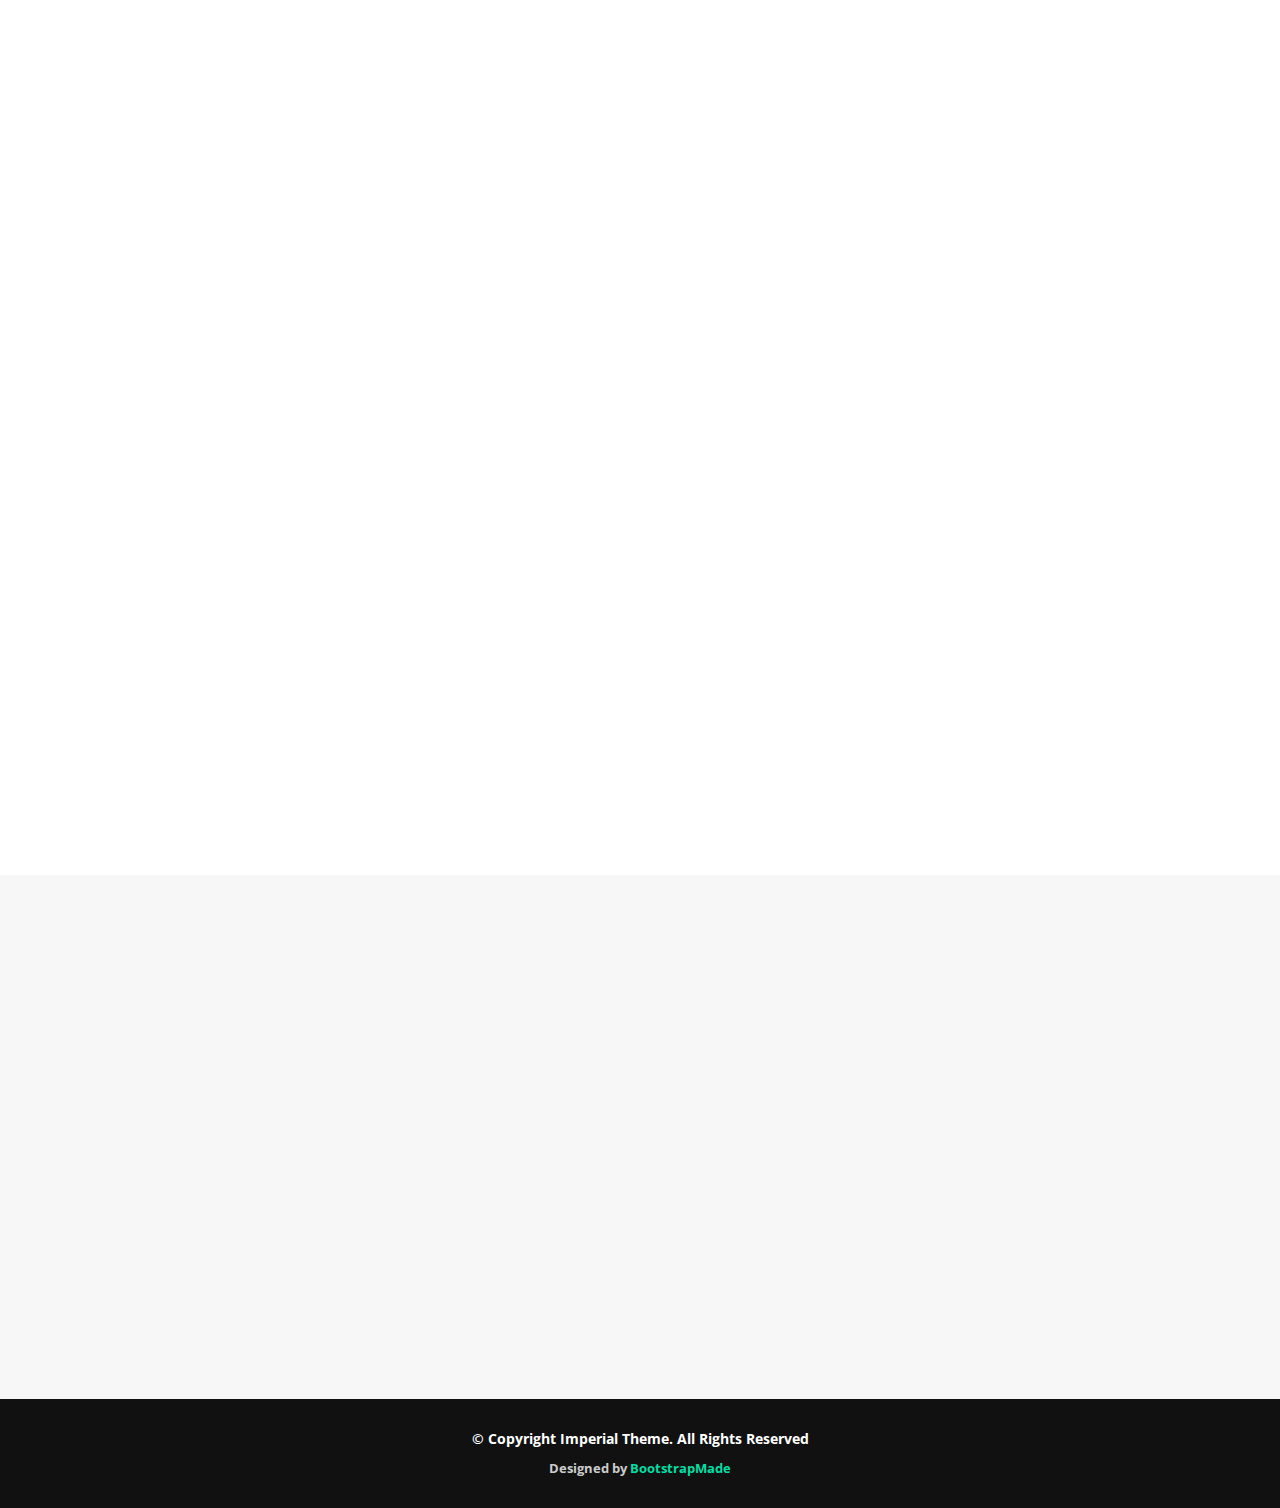
==== commit 2bff45e1: "add : react" ====
--- a/index.html
+++ b/index.html
@@ -195,6 +195,10 @@
                 <div class="service-icon"><img src="https://img.icons8.com/color/48/000000/spring-logo.png"></div>
                 <h4 class="service-title"><a href="">Springboot</a></h4>
             </div>
+            <div class="col-md-3 service-item">
+                <div class="service-icon"><img src="https://img.icons8.com/bubbles/48/000000/react.png"/></div>
+                <h4 class="service-title"><a href="">React</a></h4>
+            </div>
         </div>
 
         <div class="col-md-2 about-content"><h2 class="about-title">Database</h2></div>
@@ -304,7 +308,7 @@
                 </a>
             </div>
             <div class="col-md-3">
-                <a class="portfolio-item" style="background-image: url(src/main/resources/static/img/portfolio-5.png);" href="https://github.com/moonseoklee/midas">
+                <a class="portfolio-item" style="background-image: url(src/main/resources/static/img/portfolio-5.PNG);" href="https://github.com/moonseoklee/midas">
                     <div class="details">
                         <h4>Midas 자동채움</h4>
                         <span>Javascript</span>
@@ -314,6 +318,18 @@
                     </div>
                 </a>
             </div>
+            <div class="col-md-3">
+                <a class="portfolio-item" style="background-image: url(src/main/resources/static/img/portfolio-6.png);" href="https://github.com/moonseoklee/Show-me-the-style">
+                    <div class="details">
+                        <h4>패션관련 웹</h4>
+                        <span>React,ExpressJS</span>
+                        <span>&nbsp;</span>
+                        <span>사용자가 원하는 패션 스타일을 찾게 해주고, 사용자의 패션 사진으로 컨테스트를 진행합니다.</span>
+
+                    </div>
+                </a>
+            </div>
+
 
 
 
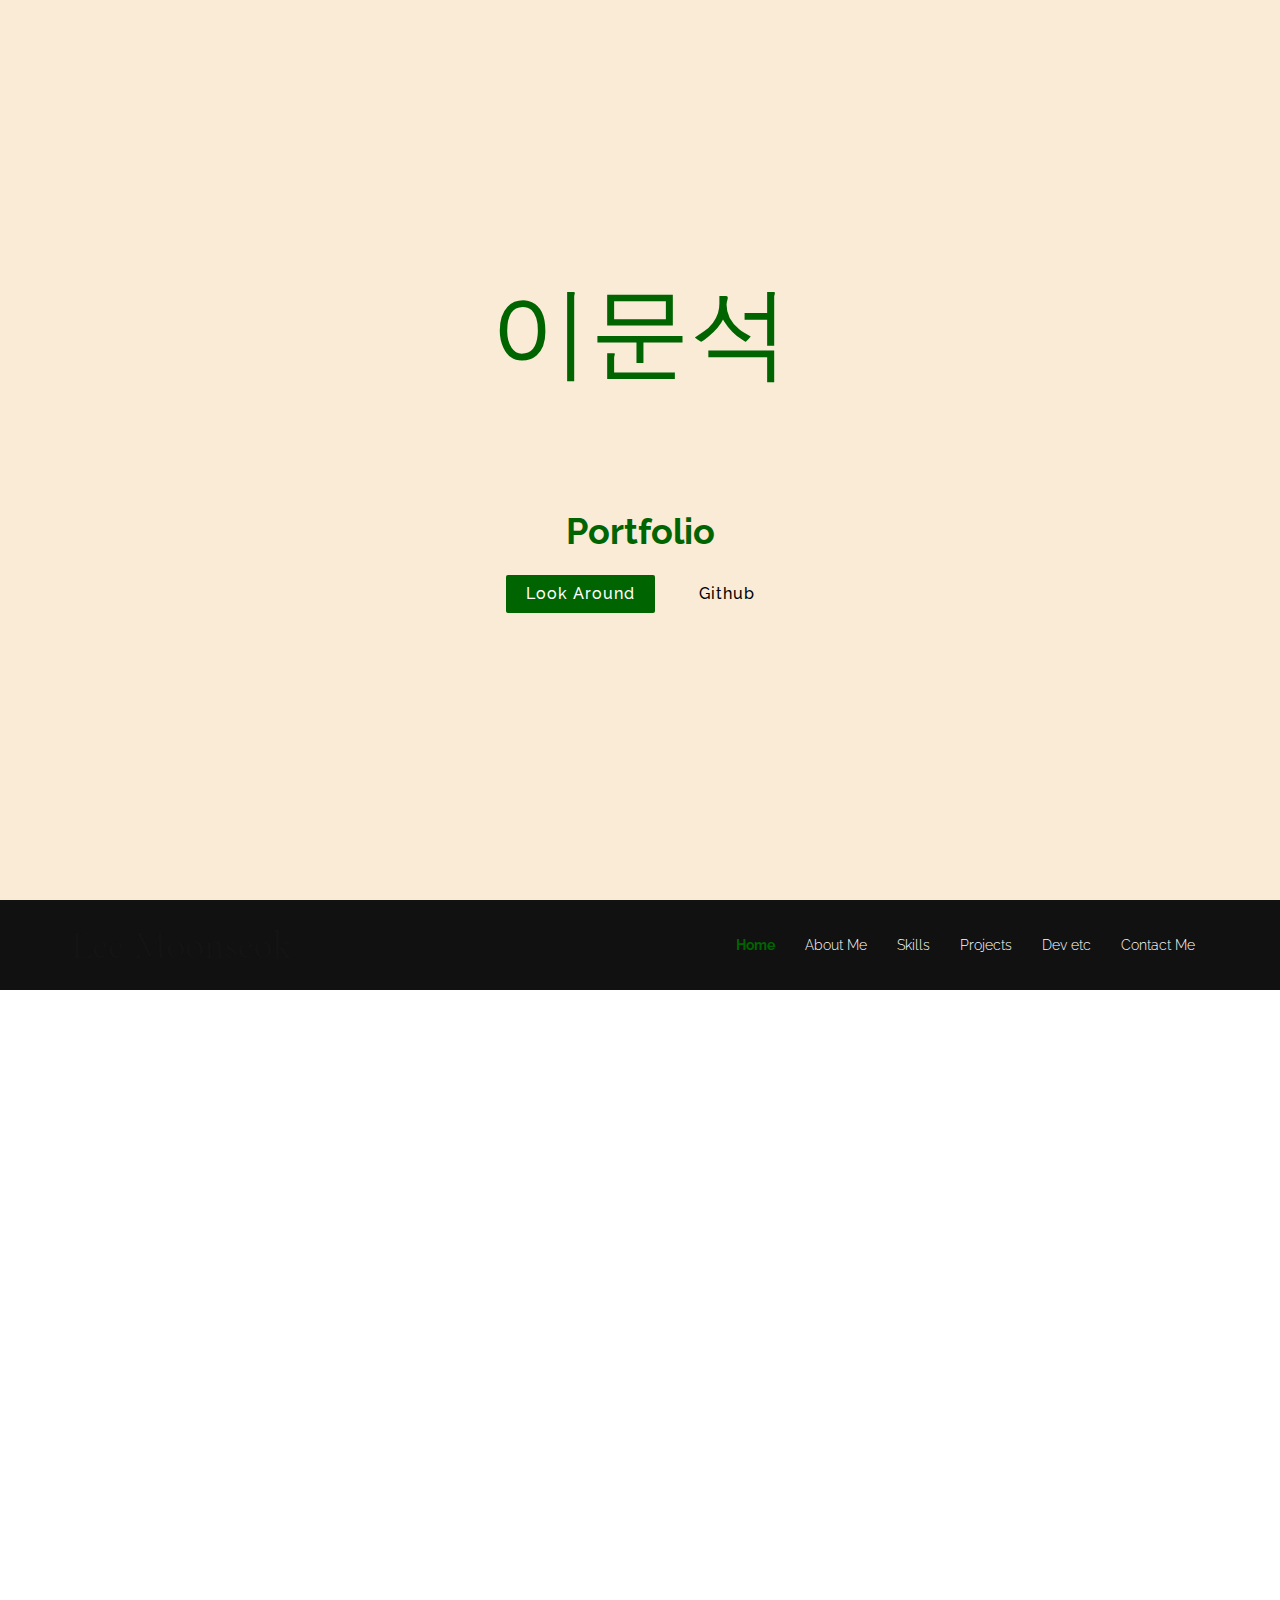
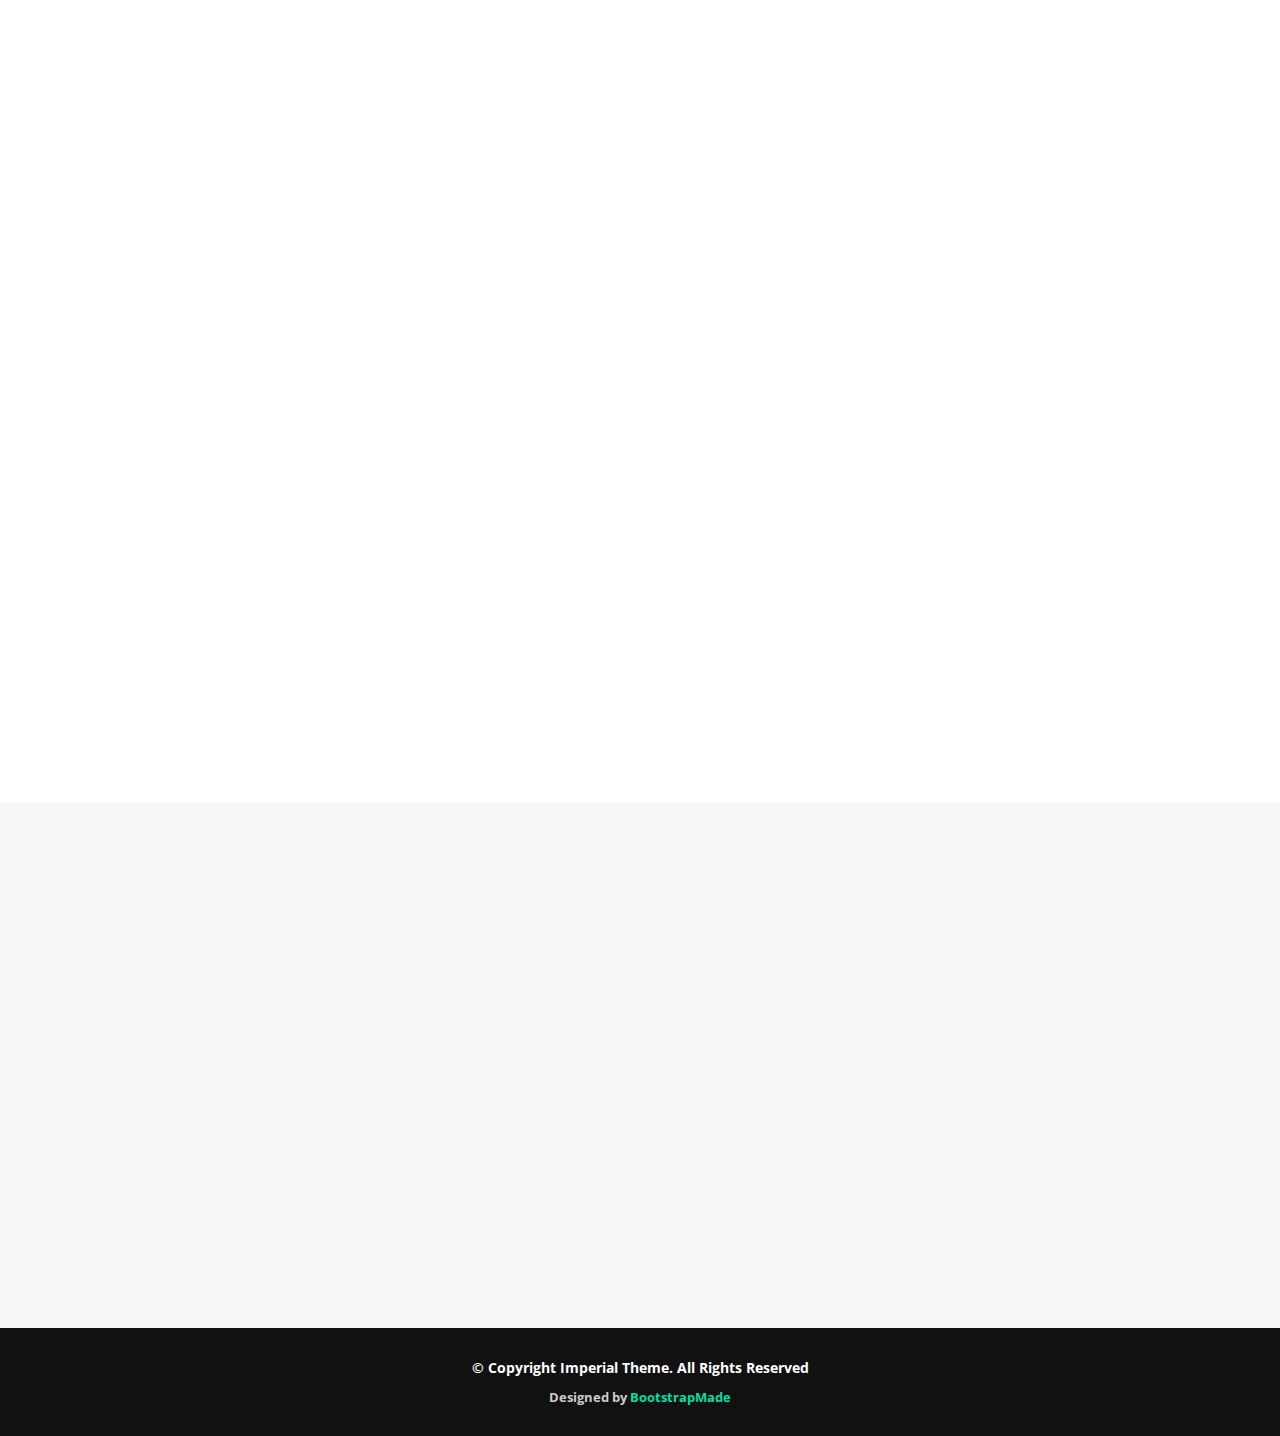
==== commit ca4f12c0: "fix font size for springboot" ====
--- a/index.html
+++ b/index.html
@@ -191,9 +191,9 @@
                 <div class="service-icon"><img src="https://img.icons8.com/color/48/000000/django.png"></div>
                 <h4 class="service-title"><a href="">Django</a></h4>
             </div>
-            <div class="col-md-3 service-item">
+            <div class="col-md-2 service-item">
                 <div class="service-icon"><img src="https://img.icons8.com/color/48/000000/spring-logo.png"></div>
-                <h4 class="service-title"><a href="">Springboot</a></h4>
+                <h4 class="service-title" style="font-size: 17px"><a href="">Springboot</a></h4>
             </div>
             <div class="col-md-3 service-item">
                 <div class="service-icon"><img src="https://img.icons8.com/bubbles/48/000000/react.png"/></div>
